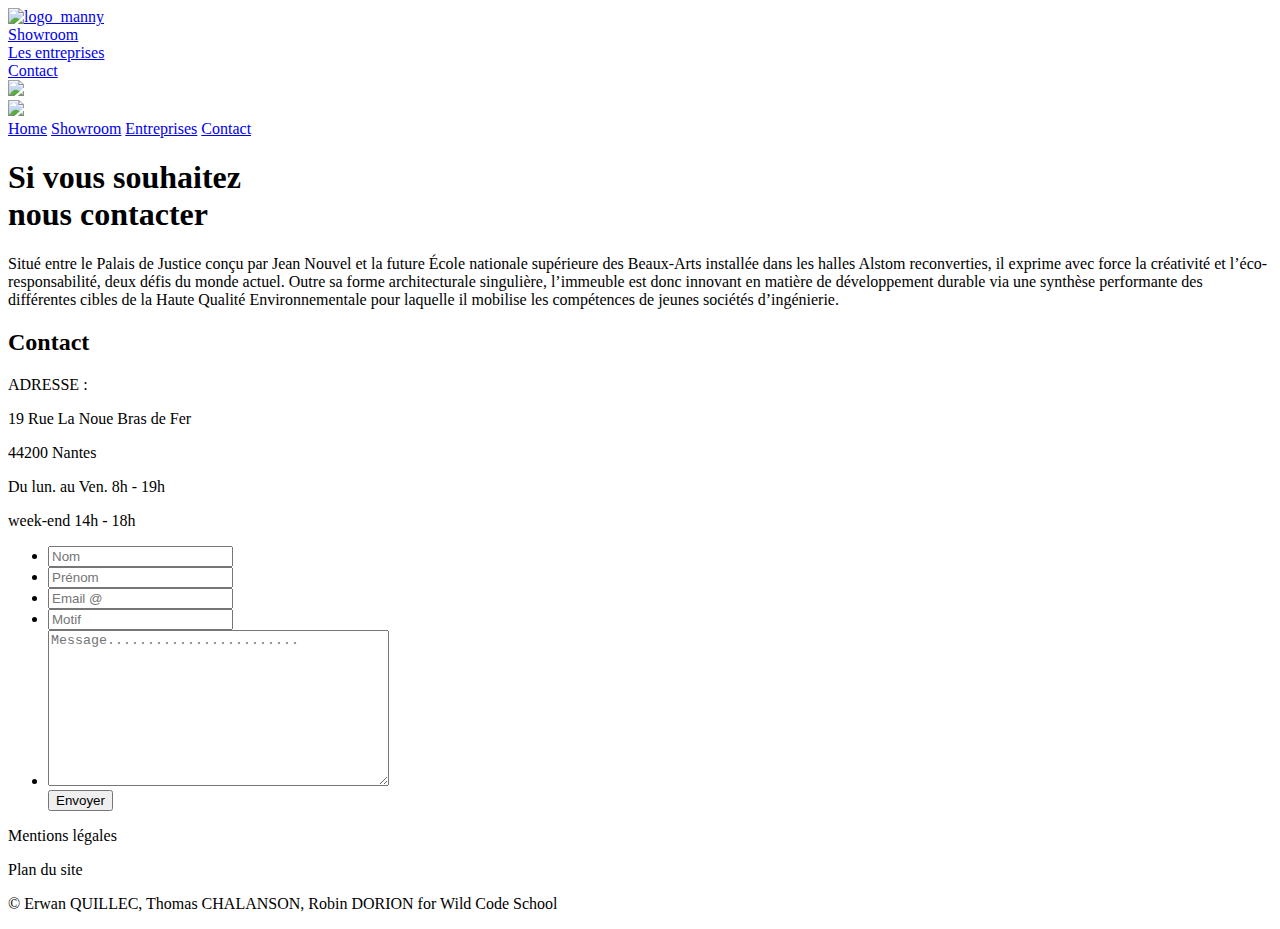
==== contact.html @ 836ca5a5 "html cleaning : comments" ====
<!DOCTYPE html>
<html lang=fr dir="ltr">
  <head>
    <link rel="stylesheet" href="style.css">
    <meta charset="utf-8">
    <title>Immeuble Manny</title>
    <meta name='viewport' content='width=device-width, initial-scale=1.0, maximum-scale=1.0'>
    <script src="https://kit.fontawesome.com/61cb14f18b.js" crossorigin="anonymous"></script>
  </head>
  <body class="body-contact">
    <header>
      <nav class="nav_links">
          <div class="nav_left">
            <li class="logo"><a href="index.html"><img src="images/logo_manny-2.png" alt="logo_manny"></a></li>
            <li><a href="showroom.html">Showroom</a></li>
            <li><a class="nav-entreprises" href="les_entreprises.html">Les entreprises</a></li>
          </div>
          <div class="nav_right">
            <li><a class="nav-contact" href="contact.html">Contact</a></li>
          </div>
      </nav>
    </header>

    <div class="header-mobile">
      <img id="button" src="images/open-menu.png">
      <div id="overlay">
        <img id="button2" src="images/open-menu.png">
        <nav id="nav">
          <a href="index.html">Home</a>
          <a href="showroom.html">Showroom</a>
          <a href="les_entreprises.html">Entreprises</a>
          <a href="contact.html">Contact</a>
        </nav>
      </div>
    </div>
    <div class="texte">
      <h1>Si vous souhaitez<br>nous contacter</h1>
      <p>Situé entre le Palais de Justice conçu par Jean Nouvel et la future École nationale
        supérieure des Beaux-Arts installée dans les halles Alstom reconverties,
        il exprime avec force la créativité et l’éco-responsabilité, deux défis du monde actuel.
        Outre sa forme architecturale singulière, l’immeuble est donc innovant en matière de
        développement durable via une synthèse performante des différentes cibles de la Haute
        Qualité Environnementale pour laquelle il mobilise les compétences de jeunes sociétés
        d’ingénierie. </p>
    </div>
    <div class="parallax-home"></div>
<div class="tag-wrap">
    <div class="parallax-up-contact">
      <div class="wrap-soustitre-home">
          <h2 class="titre-contenu">Contact</h2>
      </div>
      <section class="formulaire-contact">
        <div class="adresse">
          <p>ADRESSE : </p>
          <p> 19 Rue La Noue Bras de Fer <p>
          </p> 44200 Nantes </p>
          <p>Du lun. au Ven. 8h - 19h</p>
          <p> week-end 14h - 18h </p>
        </div>
        <form method="POST" id="formulaire" action="#">
        <ul>
            <div>
                <li>
                    <label for="nom"></label>
                    <input type="text" name="nom" id="nom" placeholder="Nom">
                </li>

                <li>
                    <label for="nom"></label>
                    <input type="text" name="prenom" id="prenom" placeholder="Prénom">
                </li>

                <li>
                    <label for="email"></label>
                    <input type="text" name="email" id="email" placeholder="Email @">
                </li>

            </div>
            <div>
                <li>
                    <label for="motif"></label>
                    <input type="text" name="motif" id="motif" placeholder="Motif">
                </li>
                <li>
                    <label for="Message"></label>
                    <textarea name="message" id="message" rows="10" cols="40"
                        placeholder="Message........................"></textarea>
                </li>
                <button type="submit" id="envoyer">Envoyer</button>
            </div>
        </ul>

    </form>
      </section>

    </div>
      <div class="parallax-2-contact">

      </div>

    </div>
  </div>

        <footer>
          <section class="section-copyright">
            <p>Mentions légales</p>
            <p>Plan du site</p>
            <p>© Erwan QUILLEC, Thomas CHALANSON, Robin DORION for Wild Code School</p>
          </section>
          <section class="section-mediasocial">
            <div><a href="https://fr-fr.facebook.com/"><i class="fab fa-facebook-square fa-3x"></i></a></div>
            <div><a href="https://www.instagram.com/?hl=fr"><i class="fab fa-instagram-square fa-3x"></i></a></div>
            <div><a href="https://twitter.com/home"><i class="fab fa-twitter-square fa-3x"></i></a></div>
          </section>
        </footer>
                  <script src="app.js" charset="utf-8"></script>
  </body>
</html>
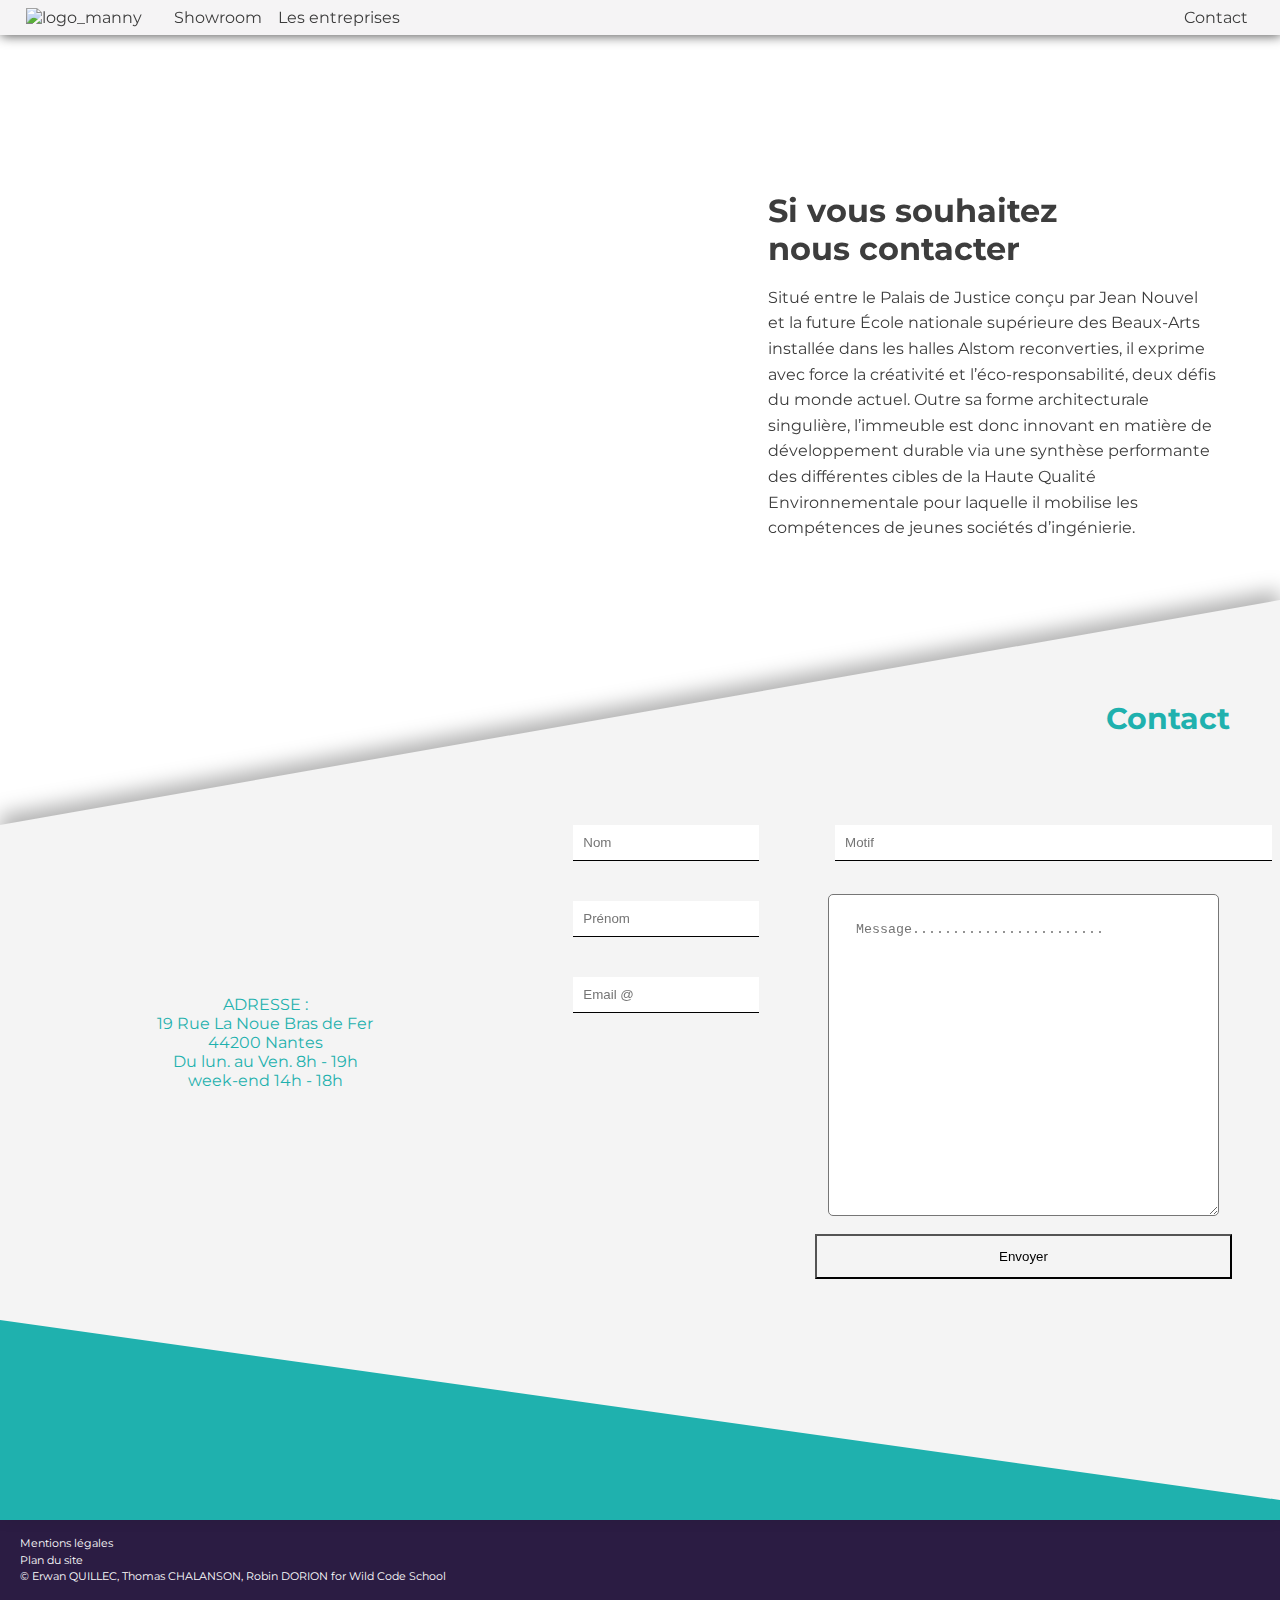
==== commit 5cfd675c: "Parallax empty ajouté à toutes les pages" ====
--- a/contact.html
+++ b/contact.html
@@ -43,7 +43,7 @@
         Qualité Environnementale pour laquelle il mobilise les compétences de jeunes sociétés
         d’ingénierie. </p>
     </div>
-    <div class="parallax-home"></div>
+    <div class="parallax-empty"></div>
 <div class="tag-wrap">
     <div class="parallax-up-contact">
       <div class="wrap-soustitre-home">
--- a/style.css
+++ b/style.css
@@ -0,0 +1,989 @@
+@import url(https://fonts.googleapis.com/css?family=Montserrat:400,700);
+
+* {
+  padding: 0;
+  margin: 0;
+
+}
+
+html {
+  height: 100%;
+}
+
+body {
+  font-family: Montserrat, Arial, sans-serif;
+  height: 100%;
+}
+
+header {
+  z-index: 1000;
+  box-shadow: 1px 1px 12px #555;
+  background-color: #f5f4f5;
+  width: 100vw;
+  position: fixed;
+}
+
+h1 {
+  line-height: 120%;
+  padding-bottom: 1rem;
+}
+
+h2 {
+  font-size: 30px;
+  font-weight: bold;
+  padding-bottom: 4%;
+}
+
+/* -----------------DEBUT DU PARALLAX----------------- */
+
+.body-home {
+  background-image: url("images/S13-JDo-04.10-172.jpg");
+  height: 100%;
+  background-attachment: fixed;
+  background-position: center;
+  background-repeat: no-repeat;
+  background-size: cover;
+  background-color: transparent;
+}
+
+.body-entreprises {
+  background-image: url("images/les-entreprises.jpg");
+  height: 100%;
+  background-attachment: fixed;
+  background-position: center;
+  background-repeat: no-repeat;
+  background-size: cover;
+  background-color: transparent;
+}
+
+.body-contact {
+  background-image: url("images/telephone.jpg");
+  height: 100%;
+  background-attachment: fixed;
+  background-position: center;
+  background-repeat: no-repeat;
+  background-size: cover;
+  background-color: transparent;
+}
+
+.body-showroom {
+  background-image: url("images/showroom.jpg");
+  height: 100%;
+  background-attachment: fixed;
+  background-position: center;
+  background-repeat: no-repeat;
+  background-size: cover;
+  background-color: transparent;
+}
+
+.texte {
+  z-index: -1000;
+  height: auto;
+  width: 300px;
+  position: fixed;
+  padding-top: 200px;
+  padding-left: 65%;
+  color: #3d3d3d;
+}
+
+.parallax-empty {
+  width: 100%;
+  height: 600px;
+}
+
+.parallax-up-home {
+  width: auto;
+  height: 800px;
+  background-color: #1fb1ae;
+  clip-path: polygon(0 30%, 100% 0, 100% 100%, 0 100%);
+  color: white;
+}
+
+.tag-wrap {
+  filter: drop-shadow(0px -10px 10px rgba(0, 0, 0, 0.3));
+}
+
+.wrap-soustitre-home {
+  display: flex;
+  padding-top: 10px;
+  flex-direction: column;
+  align-items: flex-end;
+}
+
+.sous-titre {
+  width: 40%;
+}
+
+  .parallax-2-home {
+  width: auto;
+  height: 200px;
+  background-color: #f4f4f4;
+  /* background-image: url("fond-bleu-2.png"); */
+  clip-path: polygon(0 0%, 100% 90%, 100% 100%, 0 100%);
+  margin-top: -200px;
+}
+
+.parallax-2 {
+  width: auto;
+  height: 200px;
+  background-color: #f4f4f4;
+  /* background-image: url("fond-bleu-2.png"); */
+  clip-path: polygon(0 0%, 100% 90%, 100% 100%, 0 100%);
+  margin-top: -180px;
+}
+
+.test{
+  height: 300px;
+  background-color: black;
+}
+/* -----------------FIN DU PARALLAX----------------- */
+
+/* -----------------DEBUT DE LA NAV----------------- */
+
+
+a {
+  text-decoration: none;
+  color: #3d3d3d;
+}
+
+a:active {
+  color: #2b1c43;
+}
+
+li {
+  list-style: none;
+}
+
+.navigation {
+    height: 3rem;
+    display: flex;
+    align-items: center;
+}
+
+.nav_links {
+  display: flex;
+  justify-content: space-between;
+  align-items: center;
+  padding: 0.5rem 0 0.5rem 0;
+
+}
+
+.nav_left {
+  display: flex;
+  justify-content: flex-start;
+  align-items: center;
+  padding-left: 1.6rem;
+}
+
+.nav_left li {
+  padding-right: 1rem;
+}
+
+.nav_right {
+  justify-content: flex-end;
+  align-items: center;
+  padding-right: 2rem;
+}
+
+.logo img {
+  height: 2rem;
+  padding-right: 1rem;
+}
+
+.header-mobile {
+  display: none;
+}
+/*---------------------FIN HEADER------------------*/
+/*-------------------DEBUT MAIN--------------------*/
+
+
+
+.texte {
+  z-index: -1000;
+  height: auto;
+  width: auto;
+  padding-top: 15%;
+  padding-left: 60%;
+  padding-right: 5%;
+  color: #3d3d3d;
+  line-height: 160%;
+  position: fixed;
+}
+
+.parallax {
+  width: 100%;
+  height: 600px;
+}
+
+.parallax-up {
+  width: auto;
+  height: auto;
+  background-color: #1fb1ae;
+  clip-path: polygon(0 25%, 100% 0, 100% 100%, 0 100%);
+  color: white;
+  padding-bottom: 20%;
+}
+
+/* .section-soustitre {
+  text-align: end;
+  width: 100%;
+  height: 10%;
+  margin: 0 5% 50px 0;
+  font-size: 0.9rem;
+  line-height: 140%;
+  color: white; */
+}
+
+
+
+.section-soustitre p {
+  font-style: italic;
+}
+
+.flexbox-entreprises {
+  display: flex;
+  flex-wrap: wrap;
+  align-content: flex-start;
+  height: auto;
+  padding-top: 80px;
+}
+
+.section-entreprises {
+  display: flex;
+  width: 50%;
+  height: auto;
+  flex-shrink: 0;
+  padding-bottom: 20px;
+}
+
+.divlogo-entreprises {
+  width: 25%;
+  padding: 0px 2vw 0px 2vw;
+  height: auto;
+  flex-shrink: 0;
+}
+
+img {
+  max-width:100%;
+  max-height:100%;
+}
+
+.divtext-entreprises {
+  width: auto;
+  height: auto;
+  font-size: 0.9rem;
+  line-height: 140%;
+  padding-right: 2vw;
+  color: white;
+}
+
+.divtext-entreprises p span {
+  font-size: 1.3rem;
+  font-weight: bold;
+}
+
+/* -----------------FIN DE LA NAV----------------- */
+
+.titre-contenu {
+  padding: 90px 50px 20px 0;
+  font-size: 30px;
+  text-align: right;
+}
+
+.parallax-up-home p {
+  text-align: right;
+  font-size: 13px;
+  padding: 0 50px 0 0;
+}
+
+.parallax-up p {
+  text-align: right;
+  font-size: 13px;
+  padding: 0 50px 0 0;
+}
+
+.italic {
+  font-style: italic;
+}
+
+.contenu-home {
+  display: flex;
+  justify-content: space-around;
+  padding-top: 80px;
+
+}
+.contenu-home p {
+  font-size: 12px;
+  text-align: left;
+  width: 50%;
+  padding: 0 20px 0 20px;
+}
+.image-contenu {
+  flex-grow: 1;
+  width: 25%;
+  padding: 0 20px 0 20px;
+}
+
+.image-contenu img {
+  display: inline-block;
+  width: 100%;
+}
+
+/* -----------------DEBUT DU FOOTER----------------- */
+
+footer {
+    display: flex;
+    height: 80px;
+    background-color: #2B1C43;
+    color: white;
+    align-items: center;
+}
+
+.section-copyright {
+    font-size: 0.7rem;
+    flex-basis: 60%;
+    margin: auto 20px;
+    line-height: 150%;
+}
+
+.section-mediasocial {
+    flex-basis: 30%;
+    height: 100%;
+    display: flex;
+    justify-content: space-evenly;
+    align-items: center;
+}
+
+.fab {
+    color: white;
+}
+
+/* ---------------------FIN DU FOOTER--------------------- */
+
+/* Formulaire */
+
+.title-contact {
+    color: #1FB2AF;
+    background-color:#fff;
+    /* width: 68%; */
+    text-align: center;
+}
+
+#formulaire {
+    display: flex;
+    flex-direction: row;
+    padding-left: 5%;
+}
+
+form ul {
+    display: flex;
+    flex-direction: row;
+    list-style-type: none;
+}
+
+form div {
+    margin: 3em;
+}
+
+li input {
+  width: 100%;
+  padding: 10px;
+  margin: 1.5em;
+  border: none;
+  border-bottom: 1px solid;
+ }
+
+textarea {
+    height: 20em;
+    border-radius: 5px;
+    margin: 1em;
+    padding: 2em;
+}
+
+#envoyer {
+    padding: 1em;
+    color: #000;
+    background-color: transparent;
+    width: 100%;
+}
+
+#nom:hover, #prenom:hover, #email:hover, #motif:hover {
+    background-color: rgb(196, 187, 187);
+}
+
+#envoyer:hover {
+    background-color: #1FB2AF ;
+    color: #fff;
+}
+
+.parallax-up-contact {
+  width: auto;
+  height: 900px;
+  background-color: #f4f4f4;
+  clip-path: polygon(0 25%, 100% 0, 100% 100%, 0 100%);
+  color: #1fb1ae;
+}
+
+.parallax-2-contact {
+  width: auto;
+  height: 200px;
+  background-color: #1fb1ae;
+  /* background-image: url("fond-bleu-2.png"); */
+  clip-path: polygon(0 0%, 100% 90%, 100% 100%, 0 100%);
+  margin-top: -180px;
+}
+
+.formulaire-contact {
+  /* width: 100%; */
+  display: flex;
+  flex-direction: row;
+  align-items: center;
+  /* padding-left: 40%; */
+  /* border: 1px solid black; */
+
+}
+
+.adresse {
+  width: 30%;
+  padding-left: 7%;
+  text-align: center;
+  font-size: 1rem;
+}
+
+/*ICI LE CSS PAGE SHOWROOM*/
+.resa {
+    padding: 90px 0px 20px 50px;
+    font-size: 30px;
+    text-align: left;
+    color: #3d3d3d;
+  }
+
+  .text-resa {
+    text-align: left;
+    font-size: 13px;
+    padding: 0px 0px 0px 50px;
+    font-style: italic;
+    width: 40%;
+    color: #3d3d3d;
+  }
+
+  .parallax-2-resa {
+    width: auto;
+    height: 800px;
+    background-color: #f4f4f4;
+    /* background-image: url("fond-bleu-2.png"); */
+    clip-path: polygon(0 0%, 100% 20%, 100% 100%, 0 100%);
+    margin-top: -250px;
+  }
+
+
+  /* ICI LE CSS CALENDAR*/
+
+
+  .table-calendrier {
+      box-shadow: 5px 5px 5px rgba(31,178,175);
+      border-radius: 10px;
+      overflow: hidden;
+      width: 70%;
+      margin: 20px 0px 0px 50px;
+  }
+  .calendrier {
+      background-color: #F6F6F6;
+      padding: 2em;
+      width: 100%;
+  }
+  .calendrier caption {
+      background-color:#1FB2AF ;
+      color: #F6F6F6;
+      text-align: left;
+      padding: 30px 20px;
+      font-size: 200%;
+      text-transform: uppercase;
+      line-height: 0.9;
+  }
+  .calendrier thead th {
+      text-transform: uppercase;
+      color: #2B1C43;
+  }
+  .calendrier td, .calendrier th {
+      text-align: center;
+      padding: 0.8em;
+  }
+  .calendrier .huge {
+      font-size: 200%;
+      display: block;
+  }
+  .day {
+      display: inline-block;
+      width: 2em;
+      height: 2em;
+      line-height: 2em;
+      padding: .5em;
+      border-radius: 100%;
+      transition: all .5s;
+  }
+  .day:hover {
+      cursor: pointer;
+      background-color: #1FB2AF;
+      border-radius: 0;
+      color: #f6f6f6;
+  }
+  .current {
+      background-color:#2B1C43 ;
+      color: #f6f6f6;
+  }
+/*-----------------------------MODAL----------------*/
+  .modal-trigger {
+    cursor: pointer;
+    display: inline-block;
+  }
+
+  .modal-trigger2 {
+    cursor: pointer;
+    display: inline-block;
+  }
+
+  .modal[over] > .modal-trigger::before {
+    position: fixed;
+    top: 0;
+    right: 0;
+    bottom: 0;
+    left: 0;
+    display: block;
+    cursor: default;
+    content: '';
+    z-index: 10001;
+    background: rgba(27,31,35,0.5);
+  }
+
+  .modal2[over] > .modal-trigger2::before {
+    position: fixed;
+    top: 0;
+    right: 0;
+    bottom: 0;
+    left: 0;
+    display: block;
+    cursor: default;
+    content: '';
+    z-index: 10001;
+    background: rgba(27,31,35,0.5);
+  }
+
+  .modal-content {
+    position: fixed;
+    width: 40%;
+    /* left: 50%; */
+    transform: translate(110%,-80%);
+    z-index: 1000000000;
+    /* font-size: 4em; */
+    animation-name: fadein;
+    animation-duration: 1s;
+    animation-timing-function: ease-in-out;
+    /* border: 1px solid #d1d5da; */
+    /* border-radius: 3px; */
+    box-shadow: 1px 1px 10px rgba(0,0,0,0.3);
+  }
+
+  .modal-content2 {
+    position: fixed;
+    width: 40%;
+    transform: translate(45%,-80%);
+    z-index: 1000000000;
+    animation-name: fadein;
+    animation-duration: 1s;
+    animation-timing-function: ease-in-out;
+    box-shadow: 1px 1px 10px rgba(0,0,0,0.3);
+  }
+
+  @keyframes fadein {
+      from { opacity: 0; }
+      to { opacity: 1; }
+  }
+
+  .modal-trigger::-webkit-details-marker {
+    display:none;
+  }
+
+  .modal-trigger2::-webkit-details-marker {
+    display:none;
+  }
+
+/*--------------------- pu MODAL----------------*/
+
+  @media screen and (max-width: 768px) {
+    body {
+      text-align: center;
+    }
+
+    header {
+      display: none;
+    }
+
+    .header-mobile {
+      display: block;
+    }
+
+    #button {
+      display: block;
+      float: right;
+      text-align: right;
+      height: 20px;
+      padding: 4% 4% 0 0;
+    }
+
+    #button2 {
+      display: block;
+      float: right;
+      text-align: right;
+      height: 20px;
+      padding: 4% 4% 0 0;
+    }
+
+    #overlay {
+      position: fixed;
+      width: 100%;
+      height: 100%;
+      display: none;
+      flex-direction: column;
+      align-items: center;
+      justify-content: center;
+      background-color: #f6f6f6;
+      animation-name: fadein;
+      animation-duration: 0.5s;
+      animation-timing-function: ease-in-out;
+    }
+
+    @keyframes fadein {
+        from { opacity: 0; }
+        to   { opacity: 0.5; }
+
+    }
+
+    nav {
+      display: flex;
+      flex-direction: column;
+      align-items: center;
+      justify-content: center;
+    }
+
+    nav a {
+      padding: 8px;
+      text-decoration: none;
+      font-size: 36px;
+      color: grey;
+    }
+
+    .texte {
+      z-index: -1000;
+      height: auto;
+      width: auto;
+      padding: 5rem 2rem;
+      line-height: 20px;
+      color: white;
+      font-weight: 600;
+      text-align: start;
+    }
+    .parallax-up-home {
+      clip-path: polygon(0 8%, 100% 0, 100% 100%, 0 100%);
+      height: auto;
+    }
+    .sous-titre {
+      width: 100%;
+  }
+    .parallax-up-home p {
+      text-align: justify;
+      padding: 0 1rem;
+      font-size: 1rem;
+      line-height: 20px;
+  }
+    .wrap-soustitre-home {
+      display: block;
+  }
+    .titre-contenu {
+      padding: 90px 0px 20px 0px;
+      font-size: 30px;
+      text-align: center;
+    }
+      .contenu-home {
+        display: block;
+        padding-top: 2rem;
+    }
+    .contenu-home p {
+      width: auto;
+      padding: 2rem 2rem 5rem 2rem;
+  }
+    .image-contenu {
+      width: 100%;
+      padding: 0px 0px 5px 0px;
+  }
+    .parallax-2-home {
+      width: auto;
+      height: 80px;
+      background-color: #f4f4f4;
+      clip-path: polygon(0 0%, 100% 40%, 100% 100%, 0 100%);
+      margin-top: -45px;
+  }
+
+     .parallax-up-home {
+      clip-path: polygon(0 8%, 100% 0, 100% 100%, 0 100%);
+      height: auto;
+    }
+    .sous-titre {
+      width: 100%;
+  }
+
+    .parallax-up-home p {
+      text-align: justify;
+      padding: 0 1rem;
+      font-size: 1rem;
+      line-height: 20px;
+  }
+
+    .wrap-soustitre-home {
+      display: block;
+  }
+
+    .titre-contenu {
+      padding: 90px 0px 20px 0px;
+      font-size: 30px;
+      text-align: center;
+    }
+
+      .contenu-home {
+        display: block;
+        padding-top: 2rem;
+    }
+
+    .contenu-home p {
+      width: auto;
+      padding: 2rem 2rem 5rem 2rem;
+  }
+  
+    .image-contenu {
+      width: 100%;
+      padding: 0px 0px 5px 0px;
+  }
+
+
+      body {
+      text-align: center;
+    }
+    .texte {
+      z-index: -1000;
+      height: auto;
+      width: auto;
+      padding: 5rem 2rem;
+      line-height: 20px;
+      color: white;
+      font-weight: 600;
+      text-align: start;
+    }
+    .parallax-up-home {
+      clip-path: polygon(0 8%, 100% 0, 100% 100%, 0 100%);
+      height: auto;
+    }
+    .sous-titre {
+      width: 100%;
+  }
+    .parallax-up-home p {
+      text-align: justify;
+      padding: 0 1rem;
+      font-size: 1rem;
+      line-height: 20px;
+  }
+    .wrap-soustitre-home {
+      display: block;
+  }
+    .titre-contenu {
+      padding: 90px 0px 20px 0px;
+      font-size: 30px;
+      text-align: center;
+    }
+      .contenu-home {
+        display: block;
+        padding-top: 2rem;
+    }
+    .contenu-home p {
+      width: auto;
+      padding: 2rem 2rem 5rem 2rem;
+  }
+    .image-contenu {
+      width: 100%;
+      padding: 0px 0px 5px 0px;
+  }
+
+     .parallax-up-home {
+      clip-path: polygon(0 8%, 100% 0, 100% 100%, 0 100%);
+      height: auto;
+    }
+    .sous-titre {
+      width: 100%;
+  }
+    .parallax-up-home p {
+      text-align: justify;
+      padding: 0 1rem;
+      font-size: 1rem;
+      line-height: 20px;
+  }
+    .wrap-soustitre-home {
+      display: block;
+  }
+    .titre-contenu {
+      padding: 90px 0px 20px 0px;
+      font-size: 30px;
+      text-align: center;
+    }
+      .contenu-home {
+        display: block;
+        padding-top: 2rem;
+    }
+    .contenu-home p {
+      width: auto;
+      padding: 2rem 2rem 5rem 2rem;
+  }
+    .image-contenu {
+      width: 100%;
+      padding: 0px 0px 5px 0px;
+  }
+
+  /*------------------------------------------------------------*/
+
+  .parallax-up {
+    clip-path: polygon(0 4%, 100% 0, 100% 100%, 0 100%);
+    height: auto;
+  }
+  .sous-titre {
+    width: 100%;
+}
+  .parallax-up p {
+    text-align: justify;
+    padding: 0 1rem;
+    font-size: 1rem;
+    line-height: 20px;
+}
+  .wrap-soustitre-home {
+    display: block;
+}
+  .titre-contenu {
+    padding: 90px 0px 20px 0px;
+    font-size: 30px;
+    text-align: center;
+  }
+
+  .image-contenu {
+    width: 100%;
+    padding: 0px 0px 5px 0px;
+}
+
+   .parallax-up-home {
+    clip-path: polygon(0 8%, 100% 0, 100% 100%, 0 100%);
+    height: auto;
+  }
+  .sous-titre {
+    width: 100%;
+}
+  .parallax-up-home p {
+    text-align: justify;
+    padding: 0 1rem;
+    font-size: 1rem;
+    line-height: 20px;
+}
+  .wrap-soustitre-home {
+    display: block;
+}
+  .titre-contenu {
+    padding: 90px 0px 20px 0px;
+    font-size: 30px;
+    text-align: center;
+  }
+    .contenu-home {
+      display: block;
+      padding-top: 2rem;
+  }
+  .contenu-home p {
+    width: auto;
+    padding: 2rem 2rem 5rem 2rem;
+}
+  .image-contenu {
+    width: 100%;
+    padding: 0px 0px 5px 0px;
+}
+
+  .flexbox-entreprises {
+    display: block;
+  }
+  .section-entreprises {
+    width: auto;
+  }
+  .parallax-2 {
+    clip-path: polygon(0 0%, 100% 40%, 100% 100%, 0 100%);
+    margin-top: -90px;
+    height: 100px;
+  }
+  .parallax-2-resa {
+    width: auto;
+    height: 800px;
+    background-color: #f4f4f4;
+    background-image: url("fond-bleu-2.png");
+    clip-path: polygon(0 0%, 100% 8%, 100% 100%, 0 100%);
+    margin-top: -60px;
+}
+.resa {
+  padding: 90px 2rem 20px 2rem;
+  text-align: center;
+}
+.text-resa {
+  text-align: center;
+  font-size: 13px;
+  padding: 0px 2rem 0px 2rem;
+  width: auto;
+}
+
+.parallax-up-contact {
+  width: auto;
+  background-color: #f4f4f4;
+  clip-path: polygon(0 8%, 100% 0, 100% 100%, 0 100%);
+  color: #1fb1ae;
+  height: 970px;
+}
+
+.adresse {
+  width: 100%;
+  padding-left: 0%;
+}
+
+.formulaire-contact {
+  width: 100%;
+  display: block;
+  align-items: center;
+  padding: 0;
+}
+
+form ul {
+  display: block;
+  list-style-type: none;
+}
+ul div {
+  margin: 0;
+}
+
+textarea {
+  margin: 1em;
+  padding: 0;
+}
+
+li input {
+  width: auto;
+}
+
+.parallax-2-contact {
+
+  width: auto;
+  height: 100px;
+  background-color: #1fb1ae;
+  background-image: url("fond-bleu-2.png");
+  clip-path: polygon(0 0%, 100% 30%, 100% 100%, 0 100%);
+  margin-top: -50px;
+
+}
+}
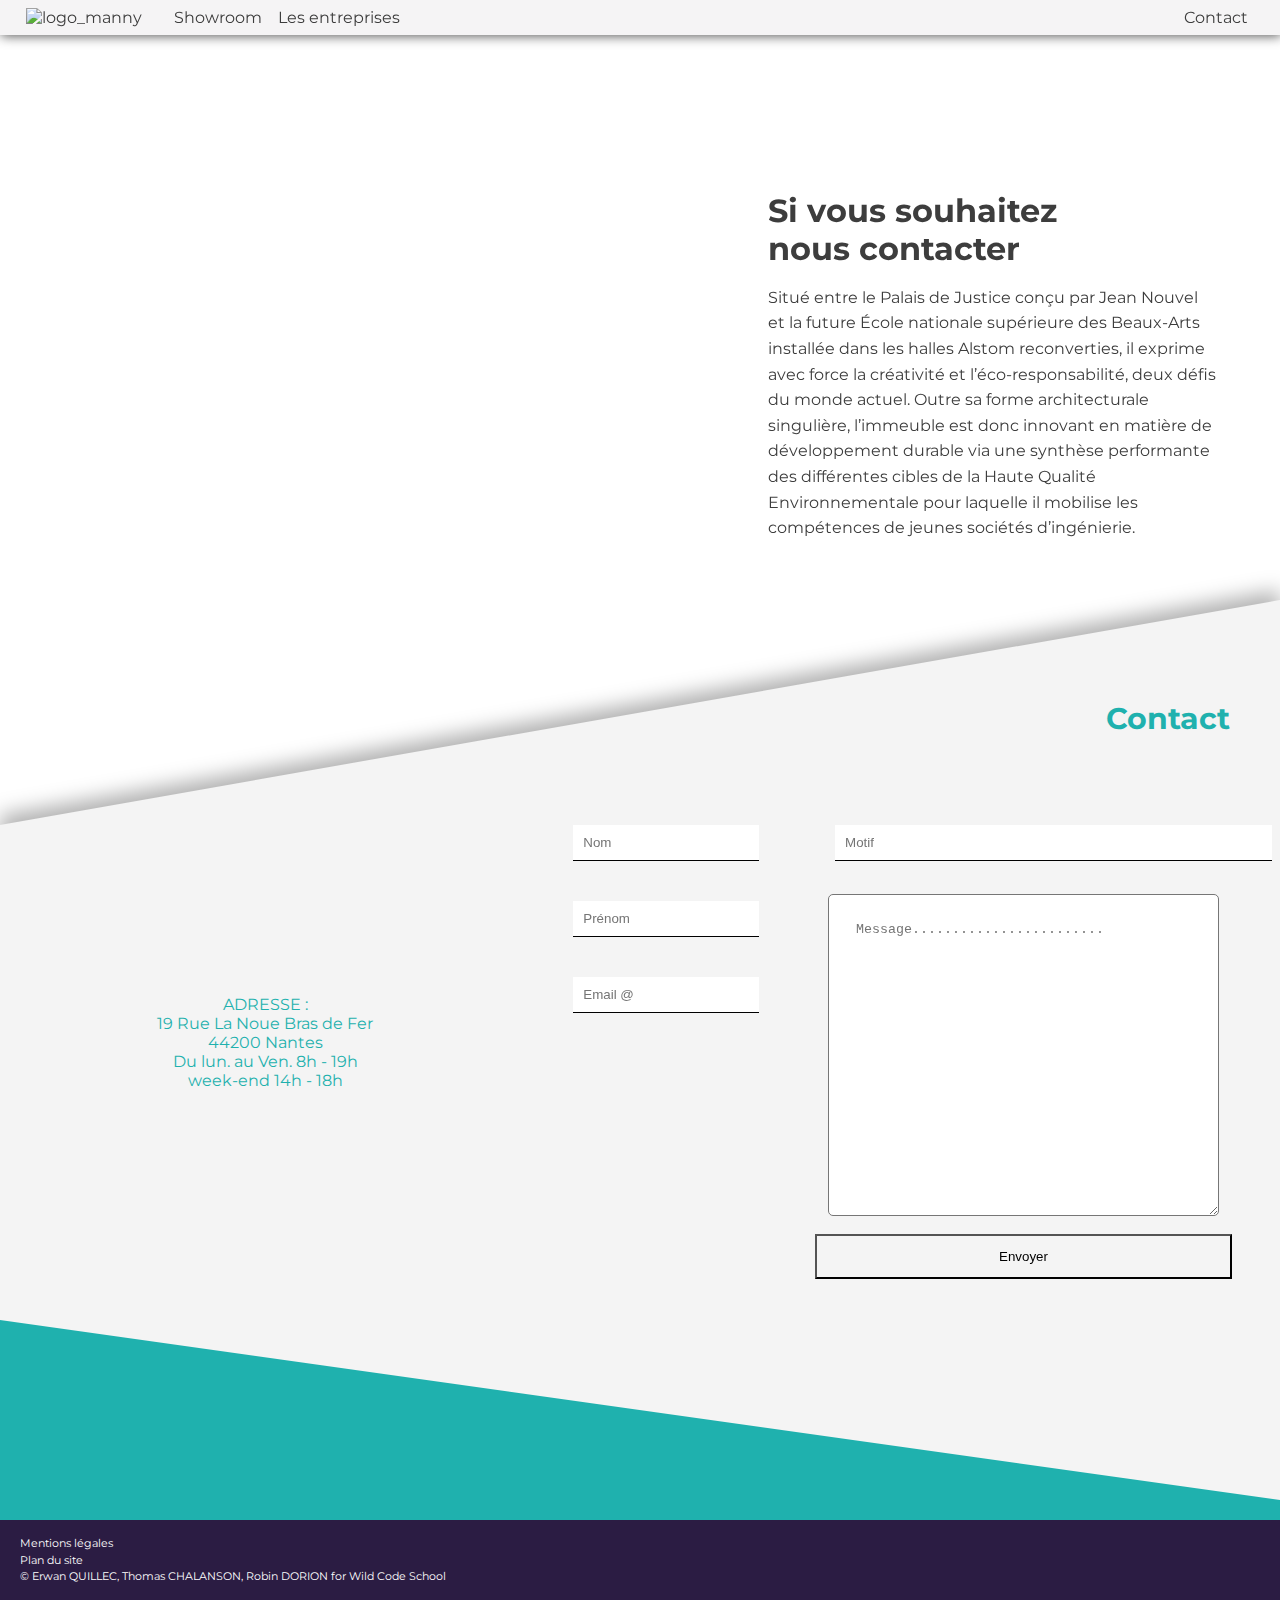
==== commit 0fc8af37: "Toutes les pages clean" ====
--- a/contact.html
+++ b/contact.html
@@ -1,5 +1,6 @@
 <!DOCTYPE html>
 <html lang=fr dir="ltr">
+
   <head>
     <link rel="stylesheet" href="style.css">
     <meta charset="utf-8">
@@ -7,7 +8,9 @@
     <meta name='viewport' content='width=device-width, initial-scale=1.0, maximum-scale=1.0'>
     <script src="https://kit.fontawesome.com/61cb14f18b.js" crossorigin="anonymous"></script>
   </head>
+
   <body class="body-contact">
+
     <header>
       <nav class="nav_links">
           <div class="nav_left">
@@ -33,6 +36,7 @@
         </nav>
       </div>
     </div>
+
     <div class="texte">
       <h1>Si vous souhaitez<br>nous contacter</h1>
       <p>Situé entre le Palais de Justice conçu par Jean Nouvel et la future École nationale
@@ -43,76 +47,67 @@
         Qualité Environnementale pour laquelle il mobilise les compétences de jeunes sociétés
         d’ingénierie. </p>
     </div>
+
     <div class="parallax-empty"></div>
-<div class="tag-wrap">
-    <div class="parallax-up-contact">
-      <div class="wrap-soustitre-home">
+
+    <div class="tag-wrap">
+      <div class="parallax-up-contact">
+        <div class="wrap-soustitre-home">
           <h2 class="titre-contenu">Contact</h2>
-      </div>
-      <section class="formulaire-contact">
-        <div class="adresse">
-          <p>ADRESSE : </p>
-          <p> 19 Rue La Noue Bras de Fer <p>
-          </p> 44200 Nantes </p>
-          <p>Du lun. au Ven. 8h - 19h</p>
-          <p> week-end 14h - 18h </p>
         </div>
-        <form method="POST" id="formulaire" action="#">
-        <ul>
-            <div>
+        <section class="formulaire-contact">
+          <div class="adresse">
+            <p>ADRESSE : </br> 19 Rue La Noue Bras de Fer </br> 44200 Nantes </br> Du lun. au Ven. 8h - 19h </br> week-end 14h - 18h</p>
+          </div>
+          <form method="POST" id="formulaire" action="#">
+            <ul>
+              <div>
                 <li>
-                    <label for="nom"></label>
-                    <input type="text" name="nom" id="nom" placeholder="Nom">
-                </li>
-
-                <li>
-                    <label for="nom"></label>
-                    <input type="text" name="prenom" id="prenom" placeholder="Prénom">
-                </li>
-
-                <li>
-                    <label for="email"></label>
-                    <input type="text" name="email" id="email" placeholder="Email @">
-                </li>
-
-            </div>
-            <div>
-                <li>
-                    <label for="motif"></label>
-                    <input type="text" name="motif" id="motif" placeholder="Motif">
+                  <label for="nom"></label>
+                  <input type="text" name="nom" id="nom" placeholder="Nom">
                 </li>
                 <li>
-                    <label for="Message"></label>
-                    <textarea name="message" id="message" rows="10" cols="40"
-                        placeholder="Message........................"></textarea>
+                  <label for="nom"></label>
+                  <input type="text" name="prenom" id="prenom" placeholder="Prénom">
+                </li>
+                <li>
+                  <label for="email"></label>
+                  <input type="text" name="email" id="email" placeholder="Email @">
+                </li>
+              </div>
+              <div>
+                <li>
+                  <label for="motif"></label>
+                  <input type="text" name="motif" id="motif" placeholder="Motif">
+                </li>
+                <li>
+                  <label for="Message"></label>
+                  <textarea name="message" id="message" rows="10" cols="40" placeholder="Message........................"></textarea>
                 </li>
                 <button type="submit" id="envoyer">Envoyer</button>
-            </div>
-        </ul>
+              </div>
+            </ul>
+          </form>
+        </section>
+      </div>
+    </div>
 
-    </form>
+    <div class="parallax-2-contact"></div>
+
+    <footer>
+      <section class="section-copyright">
+        <p>Mentions légales</p>
+        <p>Plan du site</p>
+        <p>© Erwan QUILLEC, Thomas CHALANSON, Robin DORION for Wild Code School</p>
       </section>
+      <section class="section-mediasocial">
+        <div><a href="https://fr-fr.facebook.com/"><i class="fab fa-facebook-square fa-3x"></i></a></div>
+        <div><a href="https://www.instagram.com/?hl=fr"><i class="fab fa-instagram-square fa-3x"></i></a></div>
+        <div><a href="https://twitter.com/home"><i class="fab fa-twitter-square fa-3x"></i></a></div>
+      </section>
+    </footer>
 
-    </div>
-      <div class="parallax-2-contact">
+    <script src="app.js" charset="utf-8"></script>
 
-      </div>
-
-    </div>
-  </div>
-
-        <footer>
-          <section class="section-copyright">
-            <p>Mentions légales</p>
-            <p>Plan du site</p>
-            <p>© Erwan QUILLEC, Thomas CHALANSON, Robin DORION for Wild Code School</p>
-          </section>
-          <section class="section-mediasocial">
-            <div><a href="https://fr-fr.facebook.com/"><i class="fab fa-facebook-square fa-3x"></i></a></div>
-            <div><a href="https://www.instagram.com/?hl=fr"><i class="fab fa-instagram-square fa-3x"></i></a></div>
-            <div><a href="https://twitter.com/home"><i class="fab fa-twitter-square fa-3x"></i></a></div>
-          </section>
-        </footer>
-                  <script src="app.js" charset="utf-8"></script>
   </body>
 </html>
--- a/style.css
+++ b/style.css
@@ -758,7 +758,7 @@
       width: auto;
       padding: 2rem 2rem 5rem 2rem;
   }
-  
+
     .image-contenu {
       width: 100%;
       padding: 0px 0px 5px 0px;
@@ -848,37 +848,41 @@
 
   /*------------------------------------------------------------*/
 
-  .parallax-up {
-    clip-path: polygon(0 4%, 100% 0, 100% 100%, 0 100%);
-    height: auto;
-  }
+.parallax-up {
+  clip-path: polygon(0 4%, 100% 0, 100% 100%, 0 100%);
+  height: auto;
+}
+  
   .sous-titre {
     width: 100%;
 }
+
   .parallax-up p {
     text-align: justify;
     padding: 0 1rem;
     font-size: 1rem;
     line-height: 20px;
 }
+
   .wrap-soustitre-home {
     display: block;
 }
-  .titre-contenu {
-    padding: 90px 0px 20px 0px;
-    font-size: 30px;
-    text-align: center;
-  }
-
-  .image-contenu {
-    width: 100%;
-    padding: 0px 0px 5px 0px;
-}
-
-   .parallax-up-home {
-    clip-path: polygon(0 8%, 100% 0, 100% 100%, 0 100%);
-    height: auto;
-  }
+
+.titre-contenu {
+  padding: 90px 0px 20px 0px;
+  font-size: 30px;
+  text-align: center;
+}
+
+.image-contenu {
+  width: 100%;
+  padding: 0px 0px 5px 0px;
+}
+
+ .parallax-up-home {
+  clip-path: polygon(0 8%, 100% 0, 100% 100%, 0 100%);
+  height: auto;
+}
   .sous-titre {
     width: 100%;
 }
@@ -891,15 +895,15 @@
   .wrap-soustitre-home {
     display: block;
 }
-  .titre-contenu {
-    padding: 90px 0px 20px 0px;
-    font-size: 30px;
-    text-align: center;
-  }
-    .contenu-home {
-      display: block;
-      padding-top: 2rem;
-  }
+.titre-contenu {
+  padding: 90px 0px 20px 0px;
+  font-size: 30px;
+  text-align: center;
+}
+  .contenu-home {
+    display: block;
+    padding-top: 2rem;
+}
   .contenu-home p {
     width: auto;
     padding: 2rem 2rem 5rem 2rem;
@@ -909,17 +913,17 @@
     padding: 0px 0px 5px 0px;
 }
 
-  .flexbox-entreprises {
-    display: block;
-  }
-  .section-entreprises {
-    width: auto;
-  }
-  .parallax-2 {
-    clip-path: polygon(0 0%, 100% 40%, 100% 100%, 0 100%);
-    margin-top: -90px;
-    height: 100px;
-  }
+.flexbox-entreprises {
+  display: block;
+}
+.section-entreprises {
+  width: auto;
+}
+.parallax-2 {
+  clip-path: polygon(0 0%, 100% 40%, 100% 100%, 0 100%);
+  margin-top: -90px;
+  height: 100px;
+}
   .parallax-2-resa {
     width: auto;
     height: 800px;
@@ -928,6 +932,24 @@
     clip-path: polygon(0 0%, 100% 8%, 100% 100%, 0 100%);
     margin-top: -60px;
 }
+
+.parallax-up-contact {
+  width: auto;
+  background-color: #f4f4f4;
+  clip-path: polygon(0 8%, 100% 0, 100% 100%, 0 100%);
+  color: #1fb1ae;
+  height: 970px;
+}
+
+.parallax-2-contact {
+  width: auto;
+  height: 100px;
+  background-color: #1fb1ae;
+  background-image: url("fond-bleu-2.png");
+  clip-path: polygon(0 0%, 100% 30%, 100% 100%, 0 100%);
+  margin-top: -50px;
+
+}
 .resa {
   padding: 90px 2rem 20px 2rem;
   text-align: center;
@@ -937,14 +959,6 @@
   font-size: 13px;
   padding: 0px 2rem 0px 2rem;
   width: auto;
-}
-
-.parallax-up-contact {
-  width: auto;
-  background-color: #f4f4f4;
-  clip-path: polygon(0 8%, 100% 0, 100% 100%, 0 100%);
-  color: #1fb1ae;
-  height: 970px;
 }
 
 .adresse {
@@ -975,15 +989,4 @@
 li input {
   width: auto;
 }
-
-.parallax-2-contact {
-
-  width: auto;
-  height: 100px;
-  background-color: #1fb1ae;
-  background-image: url("fond-bleu-2.png");
-  clip-path: polygon(0 0%, 100% 30%, 100% 100%, 0 100%);
-  margin-top: -50px;
-
-}
-}
+}
